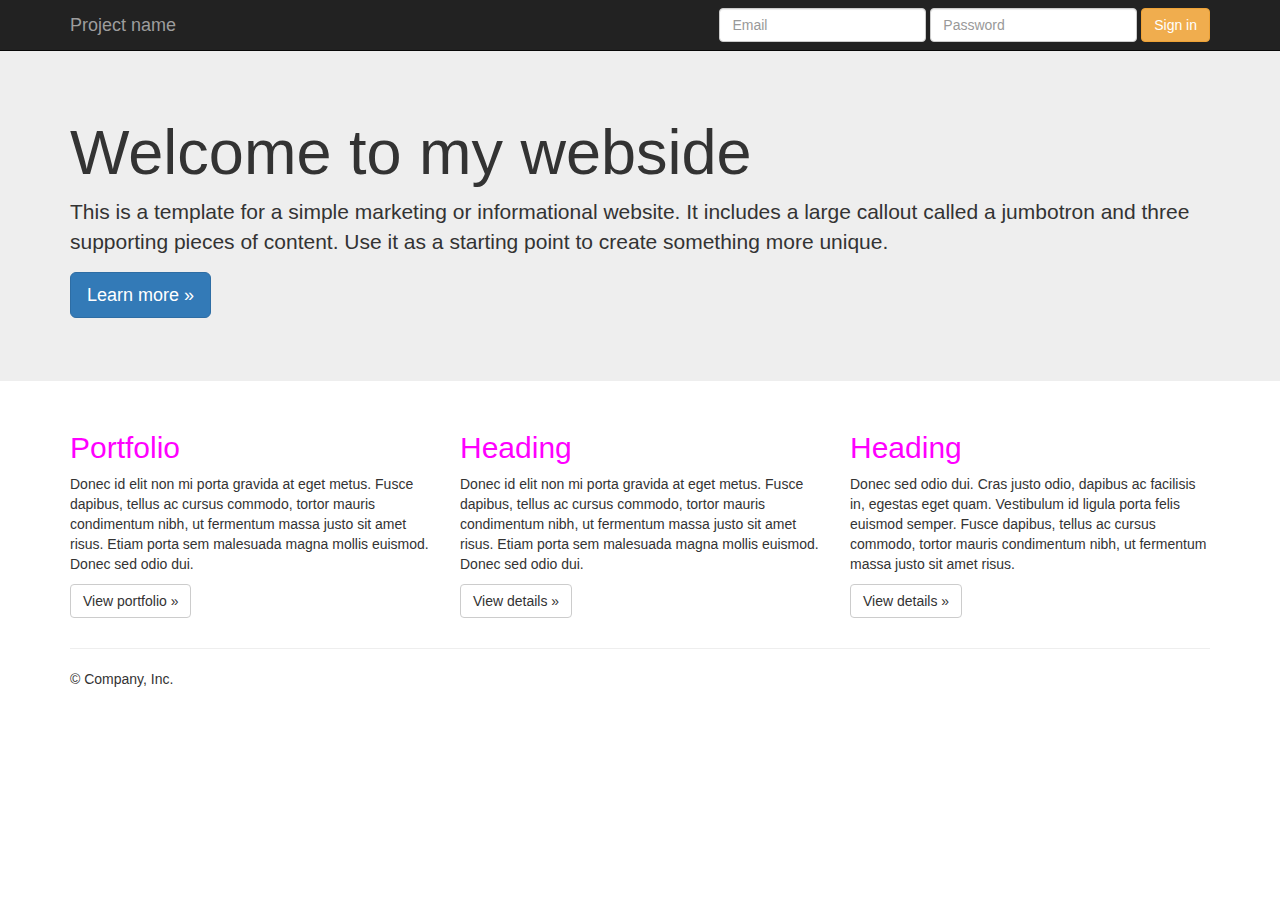
==== examples/jumbotron/portfolio.html @ ebfc0d40 "added portfolio page stub" ====
<!DOCTYPE html>
<html lang="en">
  <head>
    <meta charset="utf-8">
    <meta http-equiv="X-UA-Compatible" content="IE=edge">
    <meta name="viewport" content="width=device-width, initial-scale=1">
    <!-- The above 3 meta tags *must* come first in the head; any other head content must come *after* these tags -->
    <meta name="description" content="">
    <meta name="author" content="">
    <link rel="icon" href="../../favicon.ico">

    <title>This is me personal webside</title>

    <!-- Bootstrap core CSS -->
    <link href="../../dist/css/bootstrap.min.css" rel="stylesheet">

    <!-- IE10 viewport hack for Surface/desktop Windows 8 bug -->
    <link href="../../assets/css/ie10-viewport-bug-workaround.css" rel="stylesheet">

    <!-- Custom styles for this template -->
    <link href="jumbotron.css" rel="stylesheet">

    <!-- Just for debugging purposes. Don't actually copy these 2 lines! -->
    <!--[if lt IE 9]><script src="../../assets/js/ie8-responsive-file-warning.js"></script><![endif]-->
    <script src="../../assets/js/ie-emulation-modes-warning.js"></script>

    <!-- HTML5 shim and Respond.js for IE8 support of HTML5 elements and media queries -->
    <!--[if lt IE 9]>
      <script src="https://oss.maxcdn.com/html5shiv/3.7.3/html5shiv.min.js"></script>
      <script src="https://oss.maxcdn.com/respond/1.4.2/respond.min.js"></script>
    <![endif]-->
  </head>

  <body>

    <nav class="navbar navbar-inverse navbar-fixed-top">
      <div class="container">
        <div class="navbar-header">
          <button type="button" class="navbar-toggle collapsed" data-toggle="collapse" data-target="#navbar" aria-expanded="false" aria-controls="navbar">
            <span class="sr-only">Toggle navigation</span>
            <span class="icon-bar"></span>
            <span class="icon-bar"></span>
            <span class="icon-bar"></span>
          </button>
          <a class="navbar-brand" href="#">Project name</a>
        </div>
        <div id="navbar" class="navbar-collapse collapse">
          <form class="navbar-form navbar-right">
            <div class="form-group">
              <input type="text" placeholder="Email" class="form-control">
            </div>
            <div class="form-group">
              <input type="password" placeholder="Password" class="form-control">
            </div>
            <button type="submit" class="btn btn-warning">Sign in</button>
          </form>
        </div><!--/.navbar-collapse -->
      </div>
    </nav>

    <!-- Main jumbotron for a primary marketing message or call to action -->
    <div class="jumbotron">
      <div class="container">
        <h1>Welcome to my webside</h1>
        <p>This is a template for a simple marketing or informational website. It includes a large callout called a jumbotron and three supporting pieces of content. Use it as a starting point to create something more unique.</p>
        <p><a class="btn btn-primary btn-lg" href="#" role="button">Learn more &raquo;</a></p>
      </div>
    </div>

    <div class="container">
      <!-- Example row of columns -->
      <div class="row">
        <div class="col-md-4">
          <h2>Portfolio</h2>
          <p>Donec id elit non mi porta gravida at eget metus. Fusce dapibus, tellus ac cursus commodo, tortor mauris condimentum nibh, ut fermentum massa justo sit amet risus. Etiam porta sem malesuada magna mollis euismod. Donec sed odio dui. </p>
          <p><a class="btn btn-default" href="portfolio.html" role="button">View portfolio &raquo;</a></p>
        </div>
        <div class="col-md-4">
          <h2>Heading</h2>
          <p>Donec id elit non mi porta gravida at eget metus. Fusce dapibus, tellus ac cursus commodo, tortor mauris condimentum nibh, ut fermentum massa justo sit amet risus. Etiam porta sem malesuada magna mollis euismod. Donec sed odio dui. </p>
          <p><a class="btn btn-default" href="#" role="button">View details &raquo;</a></p>
       </div>
        <div class="col-md-4">
          <h2>Heading</h2>
          <p>Donec sed odio dui. Cras justo odio, dapibus ac facilisis in, egestas eget quam. Vestibulum id ligula porta felis euismod semper. Fusce dapibus, tellus ac cursus commodo, tortor mauris condimentum nibh, ut fermentum massa justo sit amet risus.</p>
          <p><a class="btn btn-default" href="#" role="button">View details &raquo;</a></p>
        </div>
      </div>

      <hr>

      <footer>
        <p>&copy; Company, Inc.</p>
      </footer>
    </div> <!-- /container -->


    <!-- Bootstrap core JavaScript
    ================================================== -->
    <!-- Placed at the end of the document so the pages load faster -->
    <script src="https://ajax.googleapis.com/ajax/libs/jquery/1.12.4/jquery.min.js"></script>
    <script>window.jQuery || document.write('<script src="../../assets/js/vendor/jquery.min.js"><\/script>')</script>
    <script src="../../dist/js/bootstrap.min.js"></script>
    <!-- IE10 viewport hack for Surface/desktop Windows 8 bug -->
    <script src="../../assets/js/ie10-viewport-bug-workaround.js"></script>
  </body>
</html>
---- assets/css/ie10-viewport-bug-workaround.css ----
/*!
 * IE10 viewport hack for Surface/desktop Windows 8 bug
 * Copyright 2014-2015 Twitter, Inc.
 * Licensed under MIT (https://github.com/twbs/bootstrap/blob/master/LICENSE)
 */

/*
 * See the Getting Started docs for more information:
 * http://getbootstrap.com/getting-started/#support-ie10-width
 */
@-ms-viewport     { width: device-width; }
@-o-viewport      { width: device-width; }
@viewport         { width: device-width; }
---- examples/jumbotron/jumbotron.css ----
/* Move down content because we have a fixed navbar that is 50px tall */
body {
  padding-top: 50px;
  padding-bottom: 20px;
}


h2 {
  color: magenta;
}
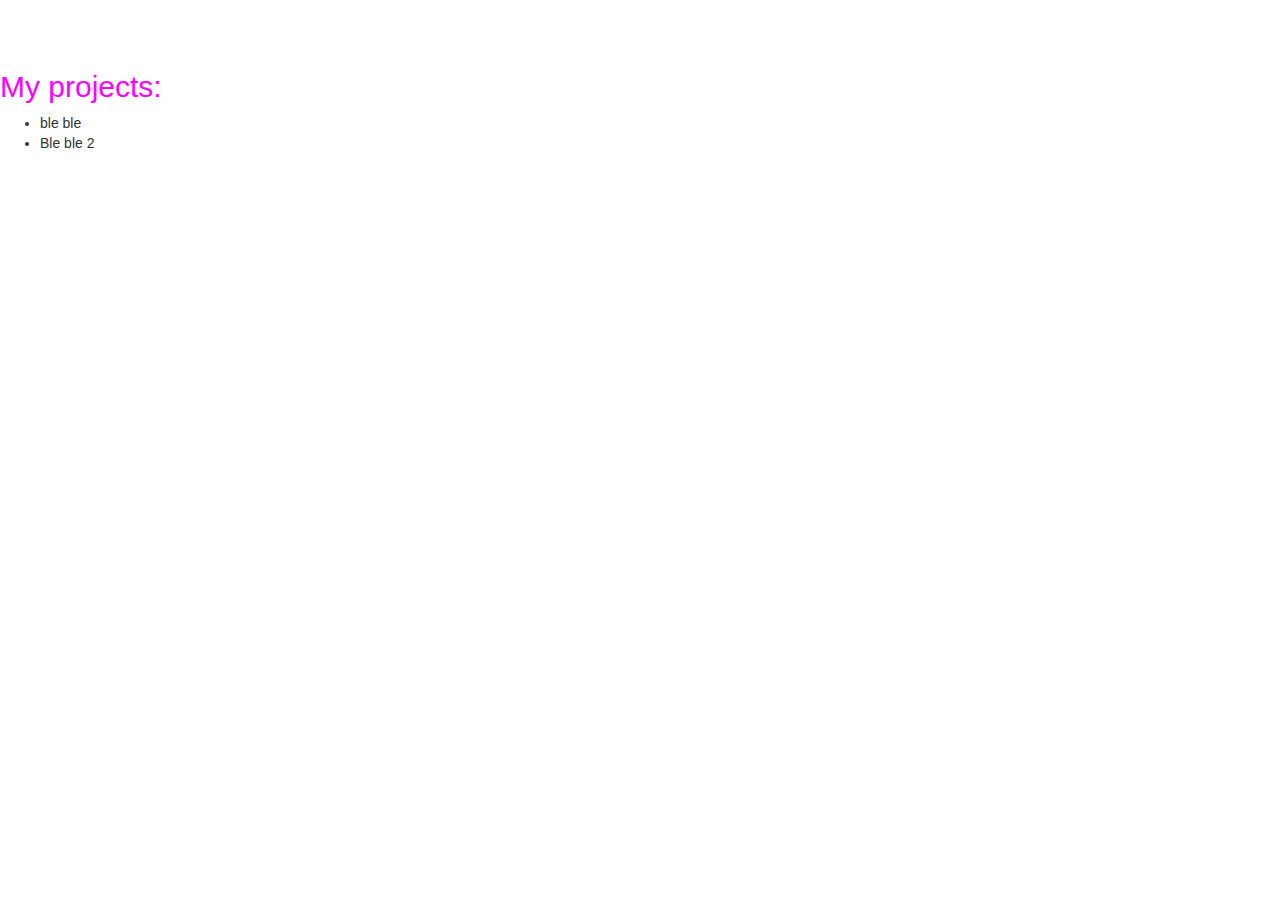
==== commit 92188301: "Filled portfolio page with content" ====
--- a/examples/jumbotron/portfolio.html
+++ b/examples/jumbotron/portfolio.html
@@ -9,7 +9,7 @@
     <meta name="author" content="">
     <link rel="icon" href="../../favicon.ico">
 
-    <title>This is me personal webside</title>
+    <title>PORTFOLIO</title>
 
     <!-- Bootstrap core CSS -->
     <link href="../../dist/css/bootstrap.min.css" rel="stylesheet">
@@ -33,75 +33,12 @@
 
   <body>
 
-    <nav class="navbar navbar-inverse navbar-fixed-top">
-      <div class="container">
-        <div class="navbar-header">
-          <button type="button" class="navbar-toggle collapsed" data-toggle="collapse" data-target="#navbar" aria-expanded="false" aria-controls="navbar">
-            <span class="sr-only">Toggle navigation</span>
-            <span class="icon-bar"></span>
-            <span class="icon-bar"></span>
-            <span class="icon-bar"></span>
-          </button>
-          <a class="navbar-brand" href="#">Project name</a>
-        </div>
-        <div id="navbar" class="navbar-collapse collapse">
-          <form class="navbar-form navbar-right">
-            <div class="form-group">
-              <input type="text" placeholder="Email" class="form-control">
-            </div>
-            <div class="form-group">
-              <input type="password" placeholder="Password" class="form-control">
-            </div>
-            <button type="submit" class="btn btn-warning">Sign in</button>
-          </form>
-        </div><!--/.navbar-collapse -->
-      </div>
-    </nav>
+    <h2>My projects:</h2>
 
-    <!-- Main jumbotron for a primary marketing message or call to action -->
-    <div class="jumbotron">
-      <div class="container">
-        <h1>Welcome to my webside</h1>
-        <p>This is a template for a simple marketing or informational website. It includes a large callout called a jumbotron and three supporting pieces of content. Use it as a starting point to create something more unique.</p>
-        <p><a class="btn btn-primary btn-lg" href="#" role="button">Learn more &raquo;</a></p>
-      </div>
-    </div>
-
-    <div class="container">
-      <!-- Example row of columns -->
-      <div class="row">
-        <div class="col-md-4">
-          <h2>Portfolio</h2>
-          <p>Donec id elit non mi porta gravida at eget metus. Fusce dapibus, tellus ac cursus commodo, tortor mauris condimentum nibh, ut fermentum massa justo sit amet risus. Etiam porta sem malesuada magna mollis euismod. Donec sed odio dui. </p>
-          <p><a class="btn btn-default" href="portfolio.html" role="button">View portfolio &raquo;</a></p>
-        </div>
-        <div class="col-md-4">
-          <h2>Heading</h2>
-          <p>Donec id elit non mi porta gravida at eget metus. Fusce dapibus, tellus ac cursus commodo, tortor mauris condimentum nibh, ut fermentum massa justo sit amet risus. Etiam porta sem malesuada magna mollis euismod. Donec sed odio dui. </p>
-          <p><a class="btn btn-default" href="#" role="button">View details &raquo;</a></p>
-       </div>
-        <div class="col-md-4">
-          <h2>Heading</h2>
-          <p>Donec sed odio dui. Cras justo odio, dapibus ac facilisis in, egestas eget quam. Vestibulum id ligula porta felis euismod semper. Fusce dapibus, tellus ac cursus commodo, tortor mauris condimentum nibh, ut fermentum massa justo sit amet risus.</p>
-          <p><a class="btn btn-default" href="#" role="button">View details &raquo;</a></p>
-        </div>
-      </div>
-
-      <hr>
-
-      <footer>
-        <p>&copy; Company, Inc.</p>
-      </footer>
-    </div> <!-- /container -->
-
-
-    <!-- Bootstrap core JavaScript
-    ================================================== -->
-    <!-- Placed at the end of the document so the pages load faster -->
-    <script src="https://ajax.googleapis.com/ajax/libs/jquery/1.12.4/jquery.min.js"></script>
-    <script>window.jQuery || document.write('<script src="../../assets/js/vendor/jquery.min.js"><\/script>')</script>
-    <script src="../../dist/js/bootstrap.min.js"></script>
-    <!-- IE10 viewport hack for Surface/desktop Windows 8 bug -->
-    <script src="../../assets/js/ie10-viewport-bug-workaround.js"></script>
+    <ul>
+      <li>ble ble</li>
+      <li>Ble ble 2</li>
+    </ul>
+  
   </body>
 </html>
